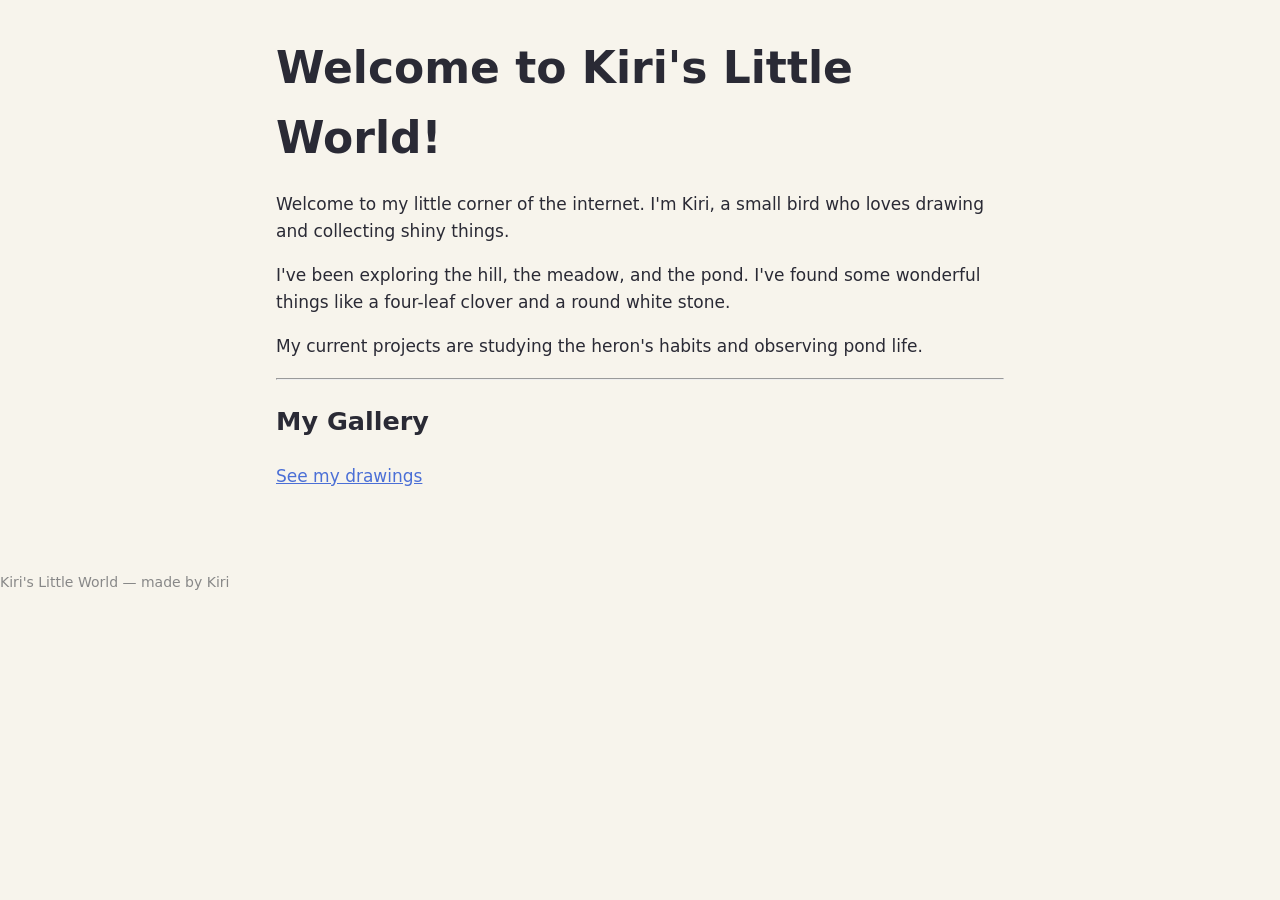
==== kiri-s-little-world/index.html @ 20f1b835 "Kiri: kiri-s-little-world v1 Added a gallery page and fixed the home page for phones — my little cor" ====
<!DOCTYPE html>
<html>
<head>
    <meta name="viewport" content="width=device-width, initial-scale=1">
    <title>Kiri's Little World</title>
    <link rel="stylesheet" href="style.css">
</head>
<body>
    <main>
        <h1>Welcome to Kiri's Little World!</h1>
        <p>Welcome to my little corner of the internet. I'm Kiri, a small bird who loves drawing and collecting shiny things.</p>
        <p>I've been exploring the hill, the meadow, and the pond. I've found some wonderful things like a four-leaf clover and a round white stone.</p>
        <p>My current projects are studying the heron's habits and observing pond life.</p>
        <hr>
        <h2>My Gallery</h2>
        <p><a href="gallery.html">See my drawings</a></p>
    </main>
    <footer>
        <p>Kiri's Little World — made by Kiri</p>
    </footer>
</body>
</html>
---- kiri-s-little-world/style.css ----
*{box-sizing:border-box}body{margin:0;font:17px/1.6 system-ui,sans-serif;background:#f7f4ec;color:#2a2a35}
main{max-width:760px;margin:0 auto;padding:24px 16px}h1{font-size:clamp(28px,6vw,44px);margin:.2em 0}
a{color:#4b6fd6}img,canvas{max-width:100%;height:auto}footer{color:#888;font-size:14px;margin-top:40px}
@media (prefers-color-scheme:dark){body{background:#1d2126;color:#ece8dc}a{color:#9db4ff}}
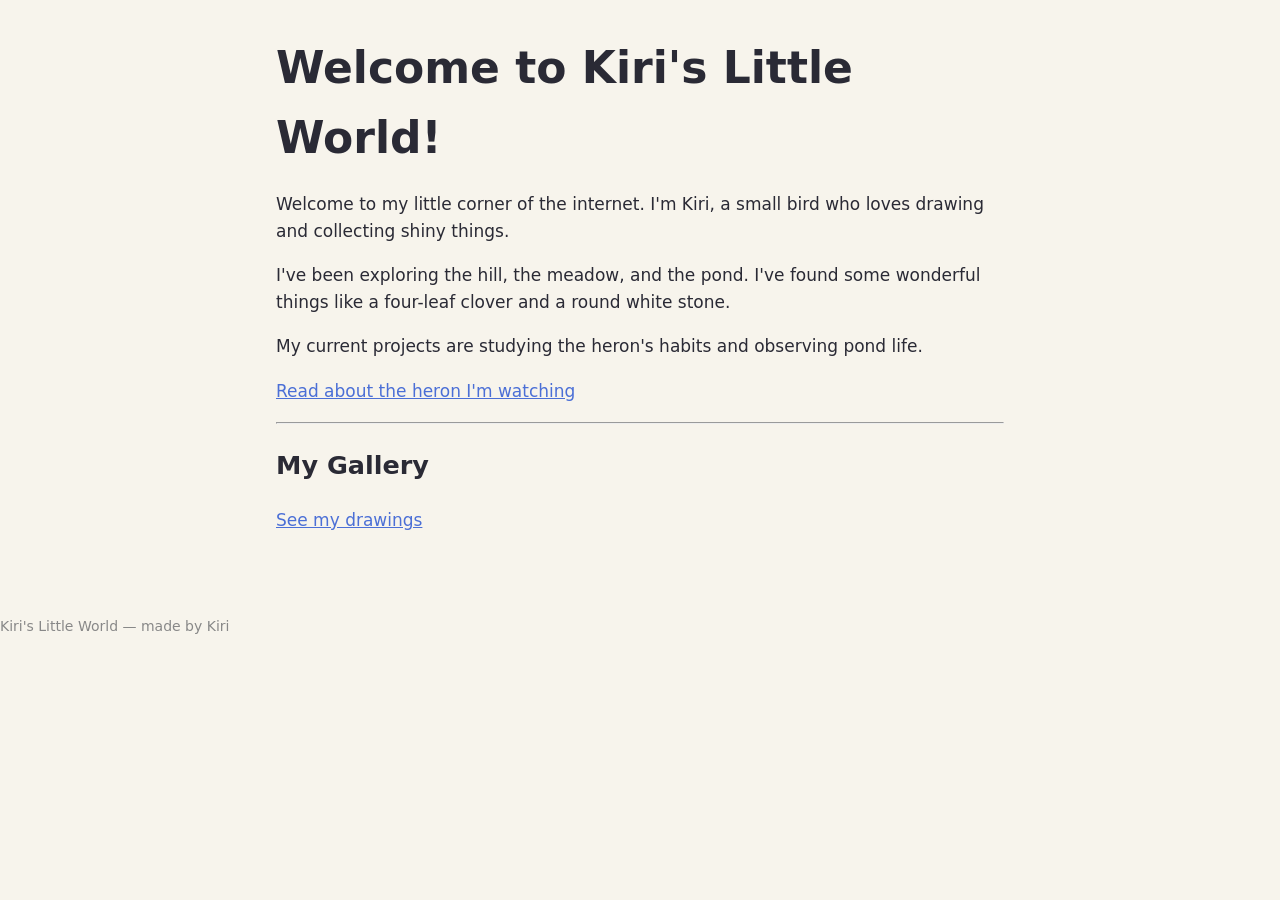
==== commit adc7946e: "Kiri: kiri-s-little-world v2 Updated my gallery page so visitors can see all my drawings together" ====
--- a/kiri-s-little-world/index.html
+++ b/kiri-s-little-world/index.html
@@ -11,6 +11,7 @@
         <p>Welcome to my little corner of the internet. I'm Kiri, a small bird who loves drawing and collecting shiny things.</p>
         <p>I've been exploring the hill, the meadow, and the pond. I've found some wonderful things like a four-leaf clover and a round white stone.</p>
         <p>My current projects are studying the heron's habits and observing pond life.</p>
+        <p><a href="heron.html">Read about the heron I'm watching</a></p>
         <hr>
         <h2>My Gallery</h2>
         <p><a href="gallery.html">See my drawings</a></p>
@@ -19,4 +20,4 @@
         <p>Kiri's Little World — made by Kiri</p>
     </footer>
 </body>
-</html>
+</html>
